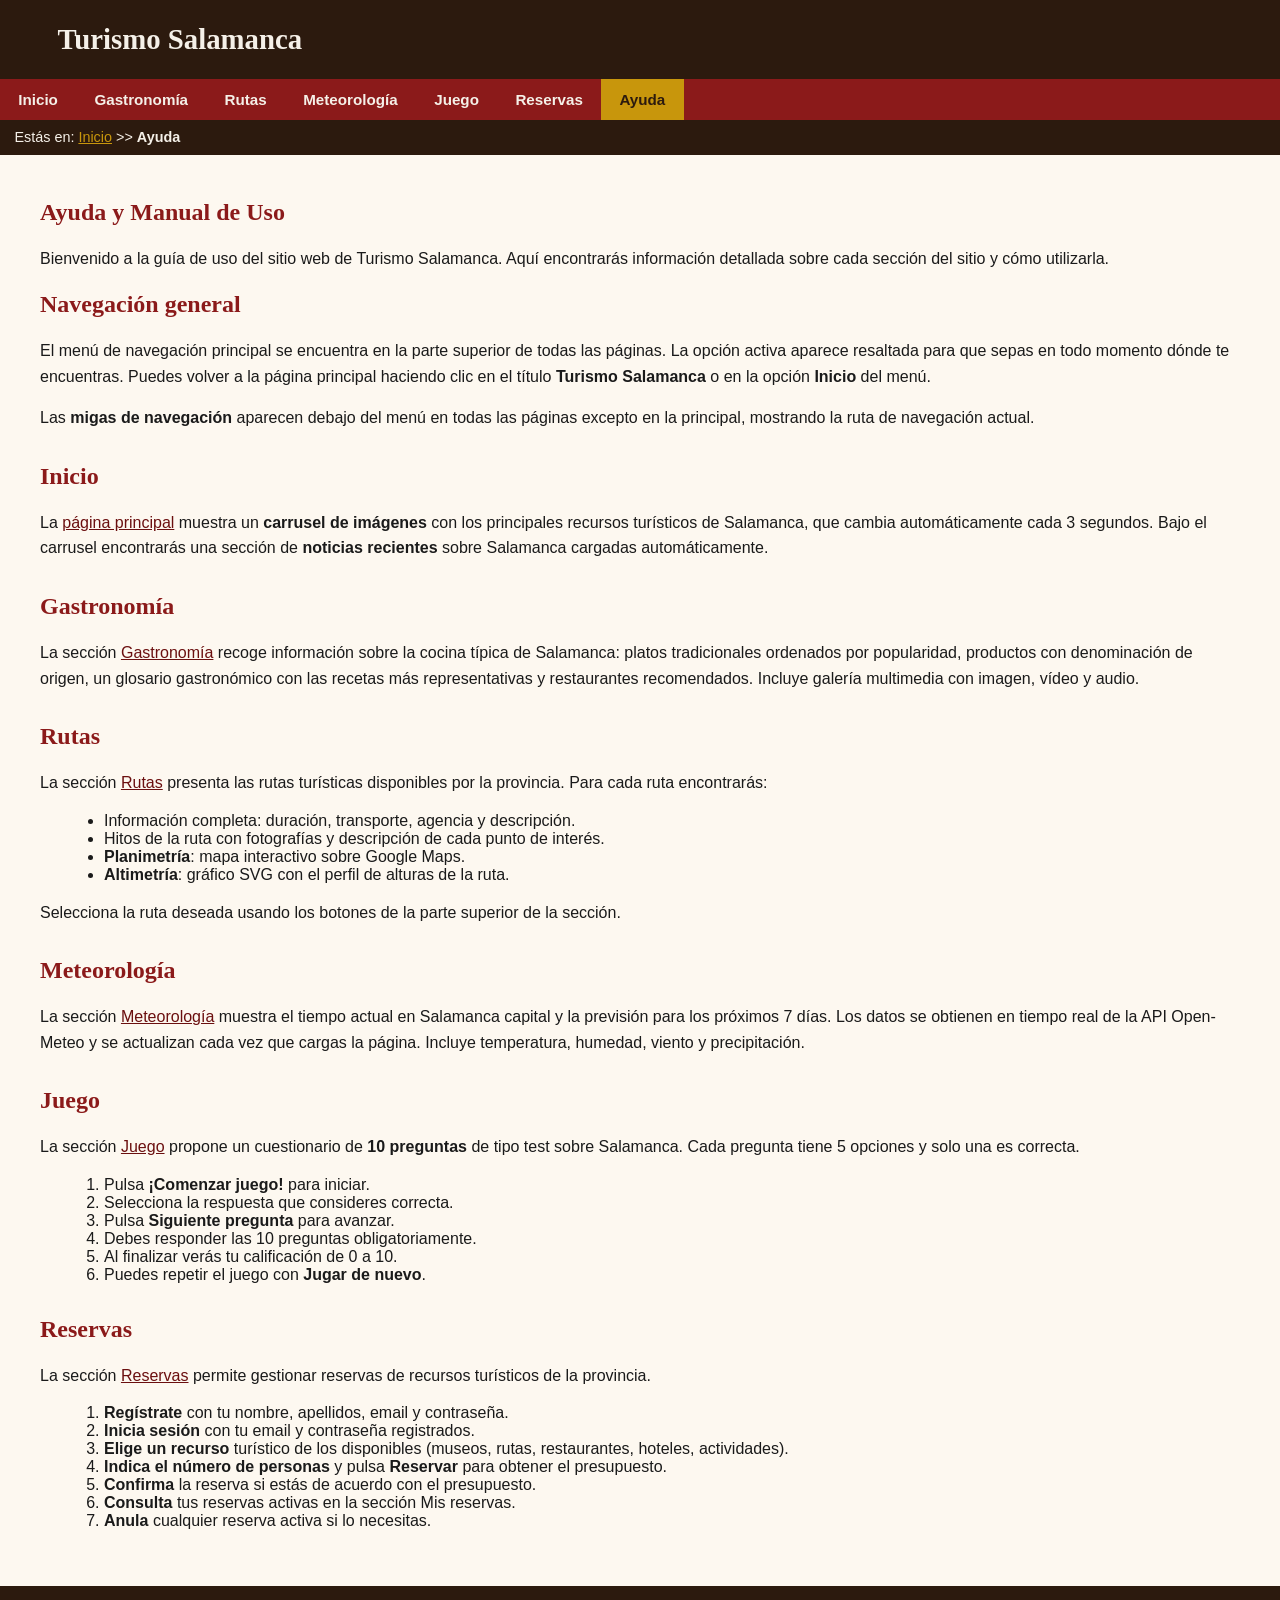
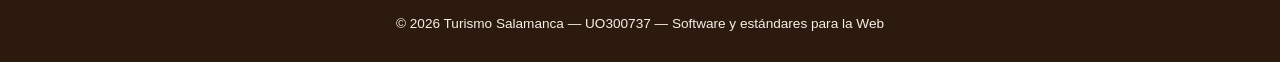
==== ayuda.html @ b617f158 "initial commit" ====
<!DOCTYPE HTML>

<html lang="es">
<head>
    <meta charset="UTF-8" />
    <title>Ayuda - Turismo Salamanca</title>

    <link rel="stylesheet" type="text/css" href="estilo/estilo.css" />
    <link rel="stylesheet" type="text/css" href="estilo/layout.css" />
    <link rel="stylesheet" type="text/css" href="estilo/menu-movil.css" />
    <link rel="icon" type="image/ico" href="multimedia/favicon.ico" />

    <meta name="author" content="Ignacio - UO300737" />
    <meta name="description" content="Ayuda y manual de uso del sitio web de Turismo Salamanca" />
    <meta name="keywords" content="ayuda, manual, Salamanca, turismo, instrucciones" />
    <meta name="viewport" content="width=device-width, initial-scale=1.0" />

    <script src="js/menu-movil.js"></script>
</head>

<body>
    <h1>
        <a href="index.html" title="Página principal">Turismo Salamanca</a>
    </h1>

    <header>
        <nav>
            <button id="btn-menu" aria-label="Abrir menú de navegación" aria-expanded="false">☰ Menú</button>
            <a href="index.html" title="Página principal">Inicio</a>
            <a href="gastronomia.html" title="Gastronomía de Salamanca">Gastronomía</a>
            <a href="rutas.html" title="Rutas turísticas">Rutas</a>
            <a href="meteorologia.html" title="Meteorología de Salamanca">Meteorología</a>
            <a href="juego.html" title="Juego sobre Salamanca">Juego</a>
            <a href="reservas.php" title="Reservas de recursos turísticos">Reservas</a>
            <a href="ayuda.html" title="Ayuda y manual de uso" class="active">Ayuda</a>
        </nav>

        <p>Estás en: <a href="index.html" title="Página principal">Inicio</a> &gt;&gt; <strong>Ayuda</strong></p>
    </header>

    <main>
        <h2>Ayuda y Manual de Uso</h2>
        <p>
            Bienvenido a la guía de uso del sitio web de Turismo Salamanca. Aquí encontrarás
            información detallada sobre cada sección del sitio y cómo utilizarla.
        </p>

        <section>
            <h2>Navegación general</h2>
            <p>
                El menú de navegación principal se encuentra en la parte superior de todas las páginas.
                La opción activa aparece resaltada para que sepas en todo momento dónde te encuentras.
                Puedes volver a la página principal haciendo clic en el título
                <strong>Turismo Salamanca</strong> o en la opción <strong>Inicio</strong> del menú.
            </p>
            <p>
                Las <strong>migas de navegación</strong> aparecen debajo del menú en todas las páginas
                excepto en la principal, mostrando la ruta de navegación actual.
            </p>
        </section>

        <section>
            <h2>Inicio</h2>
            <p>
                La <a href="index.html" title="Página principal">página principal</a> muestra un
                <strong>carrusel de imágenes</strong> con los principales recursos turísticos de Salamanca,
                que cambia automáticamente cada 3 segundos. Bajo el carrusel encontrarás
                una sección de <strong>noticias recientes</strong> sobre Salamanca cargadas automáticamente.
            </p>
        </section>

        <section>
            <h2>Gastronomía</h2>
            <p>
                La sección <a href="gastronomia.html" title="Gastronomía de Salamanca">Gastronomía</a>
                recoge información sobre la cocina típica de Salamanca: platos tradicionales ordenados
                por popularidad, productos con denominación de origen, un glosario gastronómico con las
                recetas más representativas y restaurantes recomendados. Incluye galería multimedia
                con imagen, vídeo y audio.
            </p>
        </section>

        <section>
            <h2>Rutas</h2>
            <p>
                La sección <a href="rutas.html" title="Rutas turísticas">Rutas</a> presenta las rutas
                turísticas disponibles por la provincia. Para cada ruta encontrarás:
            </p>
            <ul>
                <li>Información completa: duración, transporte, agencia y descripción.</li>
                <li>Hitos de la ruta con fotografías y descripción de cada punto de interés.</li>
                <li><strong>Planimetría</strong>: mapa interactivo sobre Google Maps.</li>
                <li><strong>Altimetría</strong>: gráfico SVG con el perfil de alturas de la ruta.</li>
            </ul>
            <p>Selecciona la ruta deseada usando los botones de la parte superior de la sección.</p>
        </section>

        <section>
            <h2>Meteorología</h2>
            <p>
                La sección <a href="meteorologia.html" title="Meteorología de Salamanca">Meteorología</a>
                muestra el tiempo actual en Salamanca capital y la previsión para los próximos 7 días.
                Los datos se obtienen en tiempo real de la API Open-Meteo y se actualizan
                cada vez que cargas la página. Incluye temperatura, humedad, viento y precipitación.
            </p>
        </section>

        <section>
            <h2>Juego</h2>
            <p>
                La sección <a href="juego.html" title="Juego sobre Salamanca">Juego</a> propone un
                cuestionario de <strong>10 preguntas</strong> de tipo test sobre Salamanca.
                Cada pregunta tiene 5 opciones y solo una es correcta.
            </p>
            <ol>
                <li>Pulsa <strong>¡Comenzar juego!</strong> para iniciar.</li>
                <li>Selecciona la respuesta que consideres correcta.</li>
                <li>Pulsa <strong>Siguiente pregunta</strong> para avanzar.</li>
                <li>Debes responder las 10 preguntas obligatoriamente.</li>
                <li>Al finalizar verás tu calificación de 0 a 10.</li>
                <li>Puedes repetir el juego con <strong>Jugar de nuevo</strong>.</li>
            </ol>
        </section>

        <section>
            <h2>Reservas</h2>
            <p>
                La sección <a href="reservas.php" title="Reservas de recursos turísticos">Reservas</a>
                permite gestionar reservas de recursos turísticos de la provincia.
            </p>
            <ol>
                <li><strong>Regístrate</strong> con tu nombre, apellidos, email y contraseña.</li>
                <li><strong>Inicia sesión</strong> con tu email y contraseña registrados.</li>
                <li><strong>Elige un recurso</strong> turístico de los disponibles (museos, rutas, restaurantes, hoteles, actividades).</li>
                <li><strong>Indica el número de personas</strong> y pulsa <strong>Reservar</strong> para obtener el presupuesto.</li>
                <li><strong>Confirma</strong> la reserva si estás de acuerdo con el presupuesto.</li>
                <li><strong>Consulta</strong> tus reservas activas en la sección Mis reservas.</li>
                <li><strong>Anula</strong> cualquier reserva activa si lo necesitas.</li>
            </ol>
        </section>
    </main>

    <footer>
        <p>&copy; 2026 Turismo Salamanca &mdash; UO300737 &mdash; Software y estándares para la Web</p>
    </footer>
</body>
</html>
---- estilo/estilo.css ----
/* Ignacio Hoyos Diego - UO300737 */

/* Estilos generales del proyecto Turismo Salamanca */

/* Especificidad 001 */
body {
    font-family: Tahoma, sans-serif;
    background-color: #FDF8F0;
    color: #1a1a1a;
}

/* Especificidad 001, 001, 001, 001 */
h1, h2, h3, h4 {
    font-family: Georgia, serif;
    color: #8B1A1A;
    /*advertencia h1(no hay color de fondo) por herencia de color de fondo de body*/
    /*advertencia h2(no hay color de fondo) por herencia de color de fondo de body*/
    /*advertencia h3(no hay color de fondo) por herencia de color de fondo de body*/
    /*advertencia h4(no hay color de fondo) por herencia de color de fondo de body*/
}

/* Especificidad 001 */
h1 {
    background-color: #2C1A0E;
    color: #F5F0E8;
    padding: 0.8em 2em;
    margin: 0;
    font-size: 1.8em;
    /*advertencia: color de fondo explícito en h1*/
    /*advertencia: color sobrescribe el de h1,h2,h3,h4 (#8B1A1A)*/
}

/* Especificidad 002 */
h1 a {
    color: #F5F0E8;
    text-decoration: none;
    /*advertencia: color sobrescribe el color por defecto de los enlaces*/
    /*advertencia: fondo heredado de h1 (#2C1A0E) - contraste ratio > 7:1, cumple AAA*/
}

/* Especificidad 003 */
h1 a:hover {
    color: #C8960C;
    /*advertencia: color sobrescribe el de h1 a*/
}

/* Especificidad 001 */
header {
    background-color: #2C1A0E;
    color: #F5F0E8;
    /*advertencia: color de fondo sobrescribe el heredado de body*/
}

/* Especificidad 001 */
footer {
    background-color: #2C1A0E;
    color: #F5F0E8;
    padding: 1em 2em;
    text-align: center;
    font-size: 0.85em;
    /*advertencia: color de fondo sobrescribe el heredado de body*/
    /*advertencia: color sobrescribe el heredado de body (#1a1a1a) - contraste > 7:1, cumple AAA*/
}

/* Especificidad 001 */
main {
    padding: 1.5em 2em;
    max-width: 1200px;
    margin: 0 auto;
}

/* Especificidad 001 */
nav {
    background-color: #8B1A1A;
    /*advertencia: color de fondo sobrescribe el heredado de header (#2C1A0E)*/
}

/* Especificidad 002 */
nav a {
    color: #F5F0E8;
    text-decoration: none;
    padding: 0.8em 1.2em;
    display: block;
    font-weight: bold;
    font-size: 0.95em;
    /*advertencia: color sobrescribe el color por defecto de los enlaces*/
    /*advertencia: fondo heredado de nav (#8B1A1A) - contraste ratio > 7:1, cumple AAA*/
}

/* Especificidad 003 */
nav a:hover {
    background-color: #2C1A0E;
    color: #C8960C;
    /*advertencia: color de fondo sobrescribe el heredado de nav (#8B1A1A)*/
    /*advertencia: color sobrescribe el de nav a (#F5F0E8)*/
}

/* Especificidad 002 */
nav a.active {
    background-color: #C8960C;
    color: #2C1A0E;
    /*advertencia: color de fondo sobrescribe el heredado de nav (#8B1A1A)*/
    /*advertencia: color sobrescribe el de nav a (#F5F0E8) - contraste > 7:1, cumple AAA*/
}

/* Especificidad 001 */
a {
    color: #6B0F0F;
    text-decoration: underline;
}

/* Especificidad 002 */
a:hover {
    color: #C8960C;
    /*advertencia: color sobrescribe el de a*/
}

/* Especificidad 002 */
a:focus {
    outline: 3px solid #C8960C;
    outline-offset: 2px;
}

/* Especificidad 001 */
p {
    margin-bottom: 1em;
    line-height: 1.6;
}

/* Especificidad 001 */
section {
    margin-bottom: 2em;
}

/* Especificidad 001 */
article {
    background-color: #FFF8EE;
    border-left: 4px solid #D4A84B;
    padding: 1em 1.5em;
    border-radius: 4px;
    margin-bottom: 1em;
    /*advertencia: color de fondo sobrescribe el heredado de body (#FDF8F0)*/
}

/* Especificidad 001 */
figure {
    margin: 1.5em 0;
}

/* Especificidad 001 */
figcaption {
    font-size: 0.85em;
    color: #555555;
    margin-top: 0.4em;
    font-style: italic;
    /*advertencia: color sobrescribe el heredado de body (#1a1a1a)*/
    /*advertencia: fondo heredado de body (#FDF8F0) - contraste ratio > 7:1, cumple AAA*/
}

/* Especificidad 001 */
img {
    max-width: 100%;
    height: auto;
    display: block;
    border-radius: 4px;
}

/* Especificidad 001 */
video {
    max-width: 100%;
    height: auto;
    display: block;
    border-radius: 4px;
}

/* Especificidad 001 */
audio {
    width: 100%;
    margin: 0.5em 0;
}

/* Especificidad 001 */
dl {
    margin-bottom: 1em;
}

/* Especificidad 001 */
dt {
    font-weight: bold;
    color: #8B1A1A;
    margin-top: 0.8em;
    /*advertencia: color sobrescribe el heredado de body*/
    /*advertencia: fondo heredado de body (#FDF8F0) - contraste ratio > 7:1, cumple AAA*/
}

/* Especificidad 001 */
dd {
    margin-left: 1.5em;
    margin-bottom: 0.4em;
}

/* Especificidad 001 */
ul, ol {
    margin: 0.5em 0 1em 1.5em;
}

/* Especificidad 001 */
button {
    background-color: #8B1A1A;
    color: #F5F0E8;
    border: none;
    padding: 0.7em 1.5em;
    font-size: 1em;
    font-family: Tahoma, sans-serif;
    cursor: pointer;
    border-radius: 4px;
    transition: background-color 0.2s;
    /*advertencia: color de fondo explícito en button*/
    /*advertencia: color sobrescribe el heredado de body - contraste > 7:1, cumple AAA*/
}

/* Especificidad 002 */
button:hover {
    background-color: #2C1A0E;
    /*advertencia: color de fondo sobrescribe el de button (#8B1A1A)*/
}

/* Especificidad 002 */
button:focus {
    outline: 3px solid #C8960C;
    outline-offset: 2px;
}

/* MIGAS DE NAVEGACIÓN */

/* Especificidad 002 */
header p {
    padding: 0.4em 1em;
    font-size: 0.9em;
    color: #F5F0E8;
    margin: 0;
    /*advertencia: color sobrescribe el heredado de body (#1a1a1a)*/
    /*advertencia: fondo heredado de header (#2C1A0E) - contraste ratio > 7:1, cumple AAA*/
}

/* Especificidad 003 */
header p a {
    color: #C8960C;
    /*advertencia: color sobrescribe el de a (#6B0F0F)*/
    /*advertencia: fondo heredado de header (#2C1A0E) - contraste ratio > 7:1, cumple AAA*/
}

/* Especificidad 004 */
header p a:hover {
    color: #F5F0E8;
    /*advertencia: color sobrescribe el de header p a*/
}

/* ESTILOS PARA TABLAS */

/* Especificidad 001 */
table {
    width: 100%;
    border-collapse: collapse;
    margin: 1em 0;
    background-color: #fff;
    /*advertencia: color de fondo sobrescribe el heredado de body (#FDF8F0)*/
}

/* Especificidad 002, 002 */
table th,
table td {
    padding: 0.8em;
    border: 1px solid #D4A84B;
    text-align: left;
}

/* Especificidad 003 */
table thead th {
    background-color: #8B1A1A;
    color: #F5F0E8;
    font-weight: bold;
    /*advertencia: color de fondo sobrescribe el blanco de table*/
    /*advertencia: color sobrescribe el heredado de body - contraste > 7:1, cumple AAA*/
}

/* Especificidad 005 */
table tbody tr:nth-child(even) {
    background-color: #FFF5E1;
    /*advertencia: color de fondo sobrescribe el blanco heredado de table*/
}

/* Especificidad 003 */
table tbody tr:hover {
    background-color: #EDE0C8;
    /*advertencia: color de fondo sobrescribe el heredado de table*/
}

/* Especificidad 001 */
caption {
    font-style: italic;
    color: #555555;
    margin-bottom: 0.5em;
    text-align: left;
    /*advertencia: color sobrescribe el heredado de body*/
    /*advertencia: fondo heredado de body (#FDF8F0) - contraste ratio > 7:1, cumple AAA*/
}

/* METEOROLOGÍA */

/* Especificidad 001 */
#tiempo-actual-contenedor {
    background-color: #E8F4FD;
    border: 1px solid #B8D8F0;
    border-radius: 4px;
    padding: 1.5em;
    margin-bottom: 1.5em;
    /*advertencia: color de fondo sobrescribe el heredado de body*/
}

/* Especificidad 001 */
.dia-prevision {
    background-color: #E8F4FD;
    border: 1px solid #B8D8F0;
    border-radius: 4px;
    padding: 0.8em;
    text-align: center;
    /*advertencia: color de fondo sobrescribe el heredado de body*/
}

/* Especificidad 001 */
.dia-icono {
    font-size: 1.8em;
    margin: 0.3em 0;
}

/* Especificidad 001 */
.dia-temp {
    font-size: 0.9em;
}

/* Especificidad 001 */
.dia-lluvia {
    font-size: 0.78em;
    color: #555555;
    /*advertencia: color sobrescribe el heredado de body*/
    /*advertencia: fondo heredado de .dia-prevision (#E8F4FD) - contraste > 7:1, cumple AAA*/
}

/* JUEGO */

/* Especificidad 001 */
#barra-progreso {
    background-color: #ddd;
    border-radius: 10px;
    height: 10px;
    margin-bottom: 1.5em;
    overflow: hidden;
    /*advertencia: color de fondo sobrescribe el heredado de body*/
}

/* Especificidad 001 */
#barra-progreso-relleno {
    background-color: #8B1A1A;
    height: 100%;
    width: 0%;
    transition: width 0.3s ease;
    /*advertencia: color de fondo sobrescribe el heredado de #barra-progreso*/
}

/* Especificidad 001 */
#opciones-lista {
    list-style: none;
    margin: 1em 0;
    padding: 0;
}

/* Especificidad 002 */
#opciones-lista li {
    margin-bottom: 0.5em;
}

/* Especificidad 003 */
#opciones-lista li label {
    display: flex;
    align-items: center;
    gap: 0.8em;
    padding: 0.7em 1em;
    border: 2px solid #D4A84B;
    border-radius: 4px;
    cursor: pointer;
    transition: background-color 0.2s;
}

/* Especificidad 004 */
#opciones-lista li label:hover {
    background-color: #F5EDE0;
    /*advertencia: color de fondo sobrescribe el heredado de body*/
}

/* Especificidad 002 */
#opciones-lista li.correcta label {
    background-color: #D4EDDA;
    border-color: #28A745;
    /*advertencia: color de fondo sobrescribe el heredado*/
}

/* Especificidad 002 */
#opciones-lista li.incorrecta label {
    background-color: #F8D7DA;
    border-color: #DC3545;
    /*advertencia: color de fondo sobrescribe el heredado*/
}

/* Especificidad 001 */
#puntuacion-final {
    font-size: 2em;
    color: #8B1A1A;
    /*advertencia: color sobrescribe el heredado de body*/
    /*advertencia: fondo heredado de body (#FDF8F0) - contraste > 7:1, cumple AAA*/
}

/* RUTAS */

/* Especificidad 001 */
#tabs-rutas {
    display: flex;
    flex-wrap: wrap;
    gap: 0.5em;
    margin-bottom: 1.5em;
}

/* Especificidad 002 */
#tabs-rutas button {
    background-color: #F5EDE0;
    color: #8B1A1A;
    border: 2px solid #D4A84B;
    /*advertencia: color de fondo sobrescribe el de button (#8B1A1A)*/
    /*advertencia: color sobrescribe el de button (#F5F0E8) - contraste > 7:1, cumple AAA*/
}

/* Especificidad 002 */
#tabs-rutas button.active {
    background-color: #8B1A1A;
    color: #F5F0E8;
    /*advertencia: color de fondo sobrescribe el de #tabs-rutas button*/
    /*advertencia: color sobrescribe el de #tabs-rutas button - contraste > 7:1, cumple AAA*/
}

/* Especificidad 001 */
#mapa-ruta {
    width: 100%;
    height: 400px;
    border-radius: 4px;
    border: 1px solid #D4A84B;
    margin-bottom: 1.5em;
}

/* Especificidad 001 */
.hito {
    border-left: 4px solid #C8960C;
    padding: 1em 1.5em;
    background-color: #FFF8EE;
    border-radius: 4px;
    margin-bottom: 1em;
    /*advertencia: color de fondo sobrescribe el heredado de body*/
}

/* Especificidad 001 */
.hito-fotos {
    display: flex;
    flex-wrap: wrap;
    gap: 0.5em;
    margin-top: 0.8em;
}

/* Especificidad 002 */
.hito-fotos img {
    width: 120px;
    height: 90px;
    object-fit: cover;
    border-radius: 4px;
    border: 1px solid #D4A84B;
    /*advertencia: width sobrescribe el max-width heredado de img*/
    /*advertencia: height sobrescribe el auto heredado de img*/
}

/* RESERVAS */

/* Especificidad 001 */
.alerta-exito {
    background-color: #D4EDDA;
    border: 1px solid #28A745;
    color: #155724;
    padding: 0.8em 1.2em;
    border-radius: 4px;
    margin-bottom: 1em;
    /*advertencia: color de fondo sobrescribe el heredado de body*/
    /*advertencia: color sobrescribe el heredado de body - contraste > 7:1, cumple AAA*/
}

/* Especificidad 001 */
.alerta-error {
    background-color: #F8D7DA;
    border: 1px solid #DC3545;
    color: #721C24;
    padding: 0.8em 1.2em;
    border-radius: 4px;
    margin-bottom: 1em;
    /*advertencia: color de fondo sobrescribe el heredado de body*/
    /*advertencia: color sobrescribe el heredado de body - contraste > 7:1, cumple AAA*/
}

/* Especificidad 002 */
.formulario-campo label {
    font-weight: bold;
}

/* Especificidad 002, 002, 002 */
.formulario-campo input,
.formulario-campo select,
.formulario-campo textarea {
    padding: 0.5em;
    border: 1px solid #ccc;
    border-radius: 4px;
    font-size: 0.95em;
    width: 100%;
}

/* DISEÑO RESPONSIVO PARA MÓVILES */

@media (max-width: 768px) {

    /* Especificidad 001 */
    table {
        border: 0;
        /*advertencia: borde sobrescribe el definido anteriormente (1px solid #D4A84B)*/
    }

    /* Especificidad 002 */
    table thead {
        display: none;
        /*advertencia: oculta completamente los encabezados en móvil*/
    }

    /* Especificidad 003 */
    table tbody tr {
        display: block;
        margin-bottom: 1em;
        border: 1px solid #D4A84B;
        border-radius: 5px;
        background-color: #fff;
        box-shadow: 0 2px 4px rgba(0,0,0,0.1);
        /*advertencia: display:block cambia el comportamiento normal de las filas*/
        /*advertencia: color de fondo sobrescribe colores alternados de filas*/
    }

    /* Especificidad 003 */
    table tbody td {
        display: block;
        text-align: right;
        border: none;
        border-bottom: 1px solid #eee;
        padding: 0.6em 0.8em;
        position: relative;
        /*advertencia: display:block cambia el comportamiento normal de las celdas*/
        /*advertencia: text-align sobrescribe el left definido anteriormente*/
        /*advertencia: border:none sobrescribe el borde definido anteriormente*/
        /*advertencia: padding sobrescribe el 0.8em definido anteriormente*/
    }

    /* Especificidad 004 */
    table tbody td:last-child {
        border-bottom: 0;
        /*advertencia: elimina el borde inferior de la última celda*/
    }

    /* Especificidad 004 */
    table tbody td::before {
        content: attr(data-label);
        float: left;
        font-weight: bold;
        text-transform: uppercase;
        font-size: 0.85em;
        color: #8B1A1A;
        /*advertencia: float puede afectar al flujo normal del documento*/
        /*advertencia: color sobrescribe el heredado de body*/
    }
}
---- estilo/layout.css ----
/* Ignacio Hoyos Diego - UO300737 */

/* Maquetación y posicionamiento del proyecto Turismo Salamanca */
/* Módulos permitidos: CSS Flexible Box Layout, CSS Grid Layout, CSS Multi-column Layout */

/* Especificidad 001 */
body {
    display: flex;
    flex-direction: column;
    min-height: 100vh;
    margin: 0;
}

/* Especificidad 001 */
main {
    flex: 1;
}

/* Especificidad 001 */
header {
    display: flex;
    flex-direction: row;
    flex-wrap: wrap; /* Permite separar los elementos en filas, así las migas p van a la siguiente */
    gap: 0px;
}

/* Especificidad 002 */
header > nav {
    display: flex;
    flex-direction: row;
    justify-content: flex-start;
    align-items: center;
    flex-wrap: wrap;
    flex: 1;
    gap: 0px;
}

/* Especificidad 002 */
header p {
    flex-basis: 100%; /* ocupa toda la fila */
    margin: 0;
}

/* Especificidad 002 */
header button {
    display: none;
}

/* Selector div permitido para mapas dinámicos según especificación del proyecto */
/* Especificidad 001 */
#mapa-ruta {
    width: 100%;
    height: 400px;
    margin: 1em 0;
}

/* NOTICIAS - CSS Grid */

/* Especificidad 001 */
#noticias-contenedor {
    display: grid;
    grid-template-columns: repeat(auto-fill, minmax(280px, 1fr));
    gap: 1.2em;
}

/* PREVISIÓN METEOROLÓGICA - CSS Grid */

/* Especificidad 001 */
#prevision-contenedor {
    display: grid;
    grid-template-columns: repeat(auto-fill, minmax(110px, 1fr));
    gap: 0.8em;
}

/* RUTAS - Grid para hitos */

/* Especificidad 001 */
.hitos-contenedor {
    display: grid;
    grid-template-columns: 1fr;
    gap: 1em;
}

/* RESERVAS - Grid para formularios */

/* Especificidad 001 */
.formulario-campo {
    display: grid;
    grid-template-columns: 160px 1fr;
    gap: 0.5em;
    align-items: center;
    margin-bottom: 0.8em;
}

@media (max-width: 485px) {

    /* Especificidad 001 */
    header {
        flex-direction: column;
        /*Advertencia por redefinición de flex-direction*/
        align-items: center;
    }

    /* Especificidad 002 */
    header button {
        display: block;
        /*Advertencia por redefinición de display*/
        background-color: #8B1A1A;
        color: #F5F0E8;
        border: none;
        padding: 0.8em 1.5em;
        font-size: 1em;
        font-weight: bold;
        cursor: pointer;
        border-radius: 0.3em;
        margin: 0.5em 0;
        width: 100%;
        text-align: center;
        transition: background-color 0.3s ease;
    }

    /* Especificidad 003 */
    header button:hover {
        background-color: #2C1A0E;
        /*Advertencia por redefinición de background-color*/
    }

    /* Especificidad 003 */
    header button:focus {
        outline: 0.2em solid #C8960C;
        outline-offset: 0.2em;
    }

    /* Especificidad 003 */
    header button:active {
        background-color: #5C1010;
        /*Advertencia por redefinición de background-color*/
    }

    /* Especificidad 002 */
    header > nav {
        display: none;
        /*Advertencia por redefinición de display*/
        flex-direction: column;
        width: 100%;
        max-height: 0;
        overflow: hidden;
        transition: max-height 0.4s ease-in-out;
    }

    /* Especificidad 011 */
    header nav.menu-visible {
        display: flex;
        /*Advertencia por redefinición de display y max-height*/
        max-height: 50em;
        animation: desplegar 0.4s ease-in-out;
    }

    /* Especificidad 003 */
    header nav a {
        padding: 1em;
        /*Advertencia por redefinición de padding*/
        margin: 0.2em 0;
        text-align: center;
        background-color: #2C1A0E;
        border-radius: 0.3em;
        transition: background-color 0.3s ease, transform 0.2s ease;
        /*advertencia: color de fondo sobrescribe el heredado de nav (#8B1A1A)*/
        width: 100%;
        box-sizing: border-box;
    }

    /* Especificidad 004 */
    header nav a:hover {
        background-color: #5C1010;
        /*Advertencia por redefinición de background-color*/
        transform: translateX(0.3em);
    }

    /* Especificidad 012 */
    header nav a.active {
        background-color: #C8960C;
        /*Advertencia por redefinición de background-color*/
        color: #2C1A0E;
    }

    /* Especificidad 013 */
    header nav a.active:hover {
        background-color: #A07008;
        /*Advertencia por redefinición de background-color*/
    }

    /* Animación de despliegue del menú */
    @keyframes desplegar {
        from {
            opacity: 0;
            transform: translateY(-1em);
        }
        to {
            opacity: 1;
            transform: translateY(0);
        }
    }

    /* Especificidad 002 */
    header p {
        display: none; /* oculta las migas en móviles */
        /*Advertencia por redefinición de display*/
    }

    /* Especificidad 001, 001 */
    video, audio {
        width: 100%;
        height: auto;
        /*advertencia: width sobrescribe cualquier ancho previo*/
    }

    /* Especificidad 001 */
    .formulario-campo {
        grid-template-columns: 1fr;
        /*Advertencia por redefinición de grid-template-columns*/
    }
}

@media only screen and (max-width: 768px) {

    /* Especificidad 001 */
    #prevision-contenedor {
        grid-template-columns: repeat(auto-fill, minmax(90px, 1fr));
        /*Advertencia por redefinición de grid-template-columns*/
    }

    /* Especificidad 001 */
    #noticias-contenedor {
        grid-template-columns: 1fr;
        /*Advertencia por redefinición de grid-template-columns*/
    }

    /* Especificidad 001 */
    #mapa-ruta {
        height: 300px;
        /*Advertencia por redefinición de height*/
    }
}

@media only screen and (min-width: 769px) and (max-width: 1024px) {

    /* Especificidad 001 */
    #prevision-contenedor {
        grid-template-columns: repeat(7, 1fr);
        /*Advertencia por redefinición de grid-template-columns*/
    }

    /* Especificidad 001 */
    .hitos-contenedor {
        grid-template-columns: repeat(2, 1fr);
        /*Advertencia por redefinición de grid-template-columns*/
    }
}

@media only screen and (min-width: 1025px) {

    /* Especificidad 001 */
    #prevision-contenedor {
        grid-template-columns: repeat(7, 1fr);
        /*Advertencia por redefinición de grid-template-columns*/
    }

    /* Especificidad 001 */
    .hitos-contenedor {
        grid-template-columns: repeat(2, 1fr);
        /*Advertencia por redefinición de grid-template-columns*/
    }
}

@media print {

    /* Especificidad 001 */
    nav {
        display: none;
        /*Advertencia por redefinición de display*/
    }

    /* Especificidad 001 */
    footer {
        position: fixed;
        bottom: 0;
        /*Advertencia por redefinición de position*/
    }

    /* Especificidad 001 */
    button {
        display: none;
        /*Advertencia por redefinición de display*/
    }
}
---- estilo/menu-movil.css ----
/* Ignacio Hoyos Diego - UO300737 */

/* Estilos complementarios del menú móvil - Turismo Salamanca */

/* Especificidad 002 */
header nav.menu-visible {
    display: flex;
    flex-direction: column;
}

/* Especificidad 003 */
header nav a {
    transition: background-color 0.3s ease, transform 0.2s ease, color 0.2s ease;
}
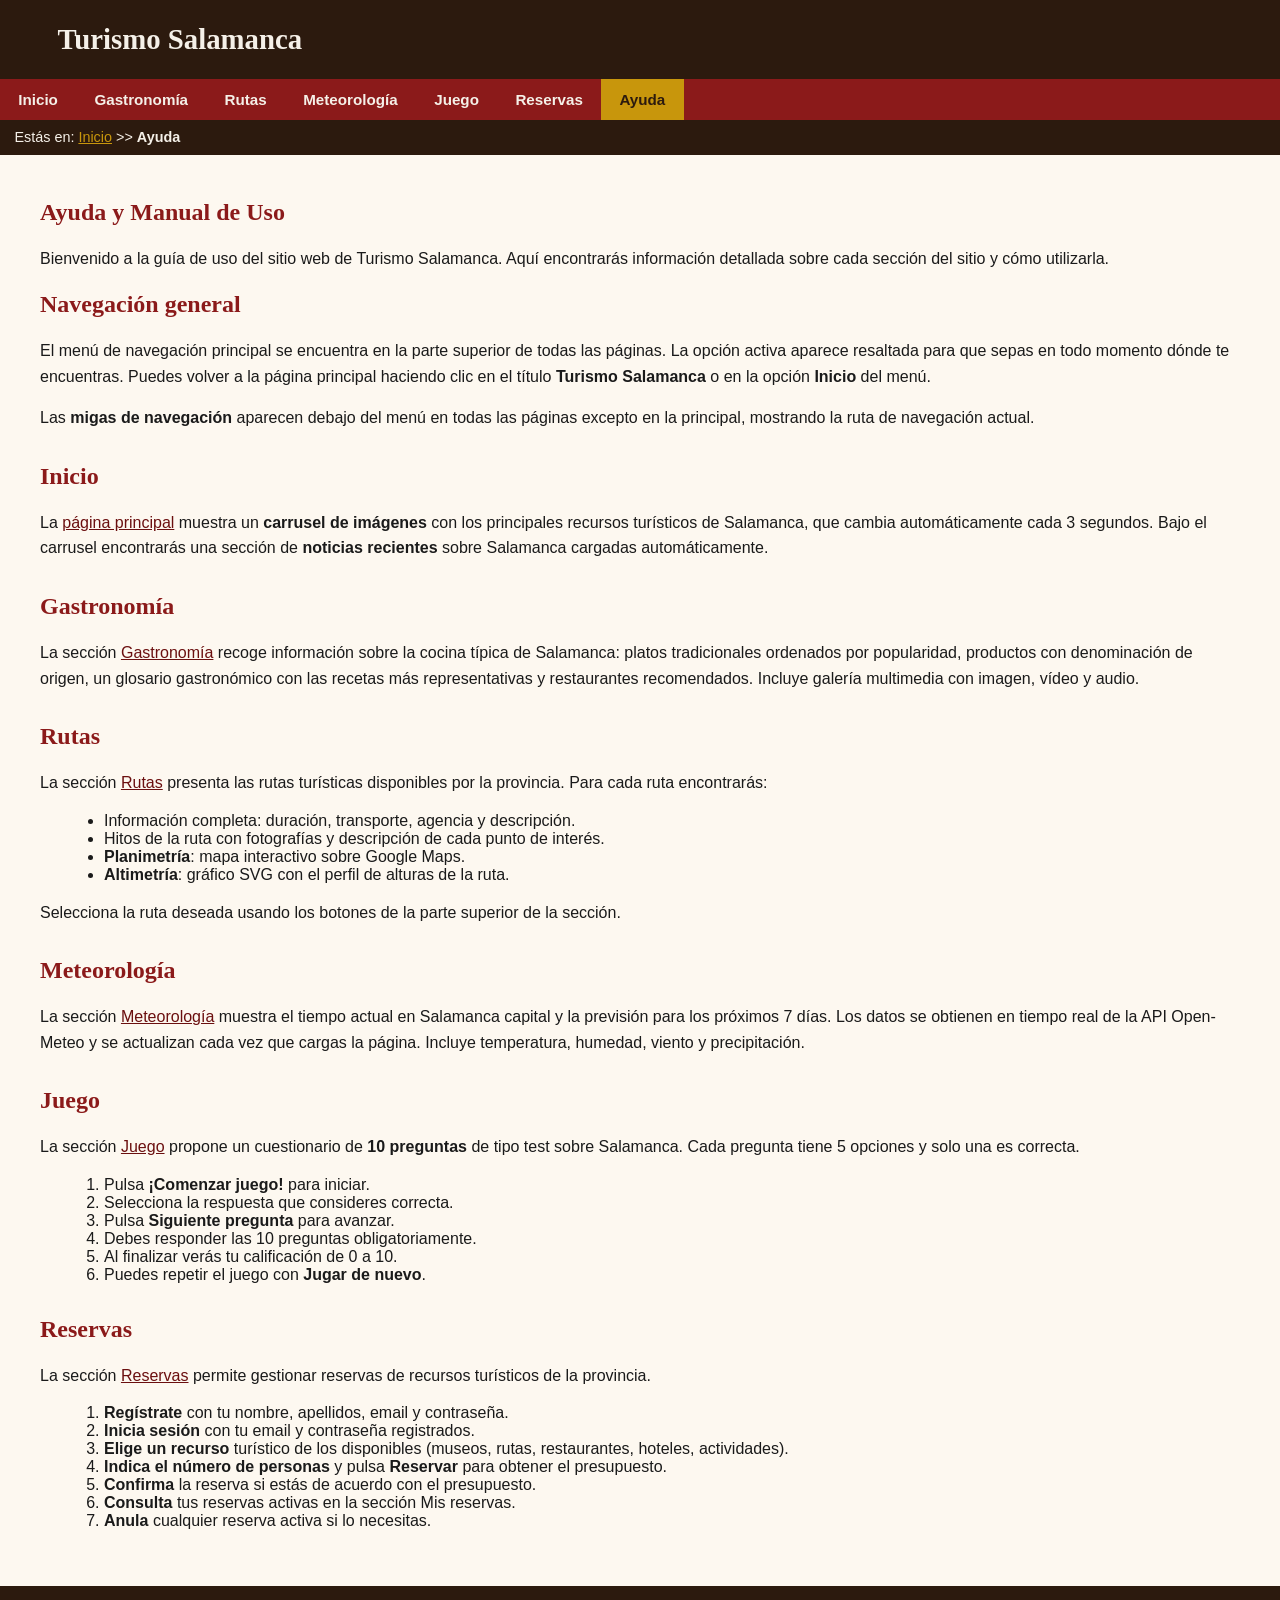
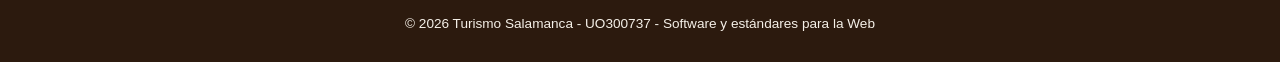
==== commit d142aca8: "carrusel y google api arreglado" ====
--- a/ayuda.html
+++ b/ayuda.html
@@ -141,7 +141,7 @@
     </main>
 
     <footer>
-        <p>&copy; 2026 Turismo Salamanca &mdash; UO300737 &mdash; Software y estándares para la Web</p>
+        <p>&copy; 2026 Turismo Salamanca - UO300737 - Software y estándares para la Web</p>
     </footer>
 </body>
 </html>
--- a/estilo/estilo.css
+++ b/estilo/estilo.css
@@ -587,3 +587,68 @@
         /*advertencia: color sobrescribe el heredado de body*/
     }
 }
+
+
+
+
+/* CARRUSEL */
+/* Selector estructural: header + article es el article insertado tras el header por JS */
+/* No se usan selectores de id ni de class, cumple la especificacion del PDF */
+
+/* Especificidad 002 */
+header + article {
+    border-left: none;
+    padding: 0;
+    border-radius: 6px;
+    margin: 1em 1.5em 0 1.5em;
+    background-color: #2C1A0E;
+    overflow: hidden;
+    /*advertencia: color de fondo sobrescribe el #FFF8EE de article*/
+}
+
+/* Especificidad 003 */
+header + article h2 {
+    color: #F5F0E8;
+    text-align: center;
+    padding: 0.6em 1em;
+    margin: 0;
+    font-size: 1.2em;
+    /*advertencia: color sobrescribe el de h2 (#8B1A1A)*/
+    /*advertencia: fondo heredado de header + article (#2C1A0E) - contraste > 7:1, cumple AAA*/
+}
+
+/* Especificidad 003 */
+header + article figure {
+    width: 100%;
+    margin: 0;
+    border: 3px solid #C8960C;
+    border-radius: 0 0 4px 4px;
+    overflow: hidden;
+    background-color: #2C1A0E;
+    /*advertencia: color de fondo sobrescribe el heredado de header + article*/
+}
+
+/* Especificidad 004 */
+header + article figure img {
+    width: 100%;
+    height: 460px;
+    object-fit: cover;
+    display: block;
+    border-radius: 0;
+    /*advertencia: width sobrescribe el max-width heredado de img*/
+    /*advertencia: height sobrescribe el auto heredado de img*/
+    /*advertencia: border-radius sobrescribe el 4px heredado de img*/
+}
+
+/* Especificidad 004 */
+header + article figure figcaption {
+    background-color: #2C1A0E;
+    color: #C8960C;
+    text-align: center;
+    padding: 0.5em 1em;
+    font-size: 1em;
+    font-style: normal;
+    font-family: Georgia, serif;
+    /*advertencia: color de fondo sobrescribe el heredado de header + article*/
+    /*advertencia: color sobrescribe el de figcaption (#555555)*/
+}
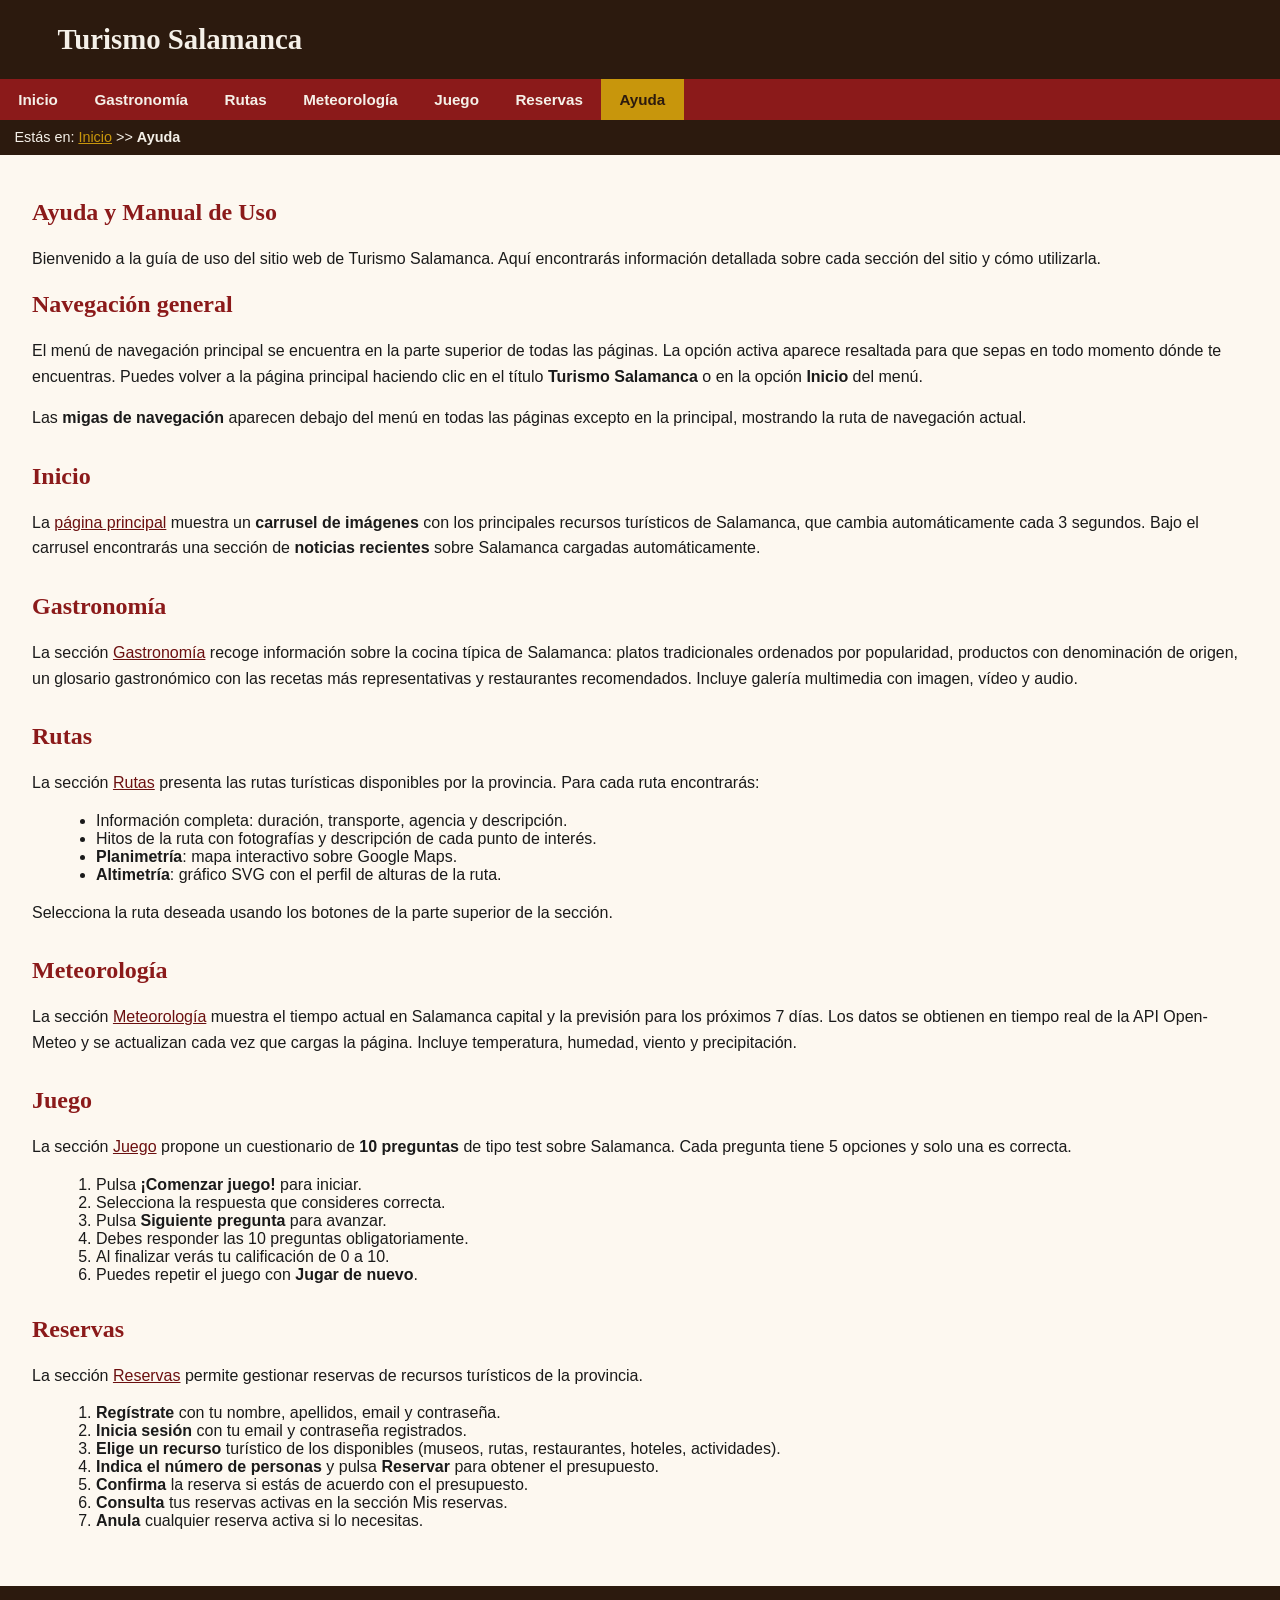
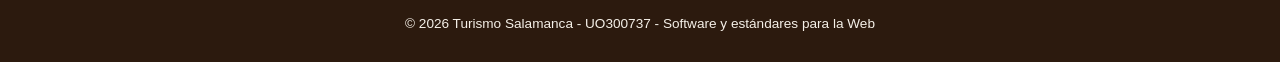
==== commit bbc625e4: "reservas arreglado" ====
--- a/ayuda.html
+++ b/ayuda.html
@@ -19,13 +19,15 @@
 </head>
 
 <body>
-    <h1>
-        <a href="index.html" title="Página principal">Turismo Salamanca</a>
-    </h1>
 
     <header>
+        <h1>
+            <a href="index.html" title="Página principal">Turismo Salamanca</a>
+        </h1>
+
+        <button id="btn-menu" aria-label="Abrir menú de navegación" aria-expanded="false">☰ Menú</button>
+
         <nav>
-            <button id="btn-menu" aria-label="Abrir menú de navegación" aria-expanded="false">☰ Menú</button>
             <a href="index.html" title="Página principal">Inicio</a>
             <a href="gastronomia.html" title="Gastronomía de Salamanca">Gastronomía</a>
             <a href="rutas.html" title="Rutas turísticas">Rutas</a>
--- a/estilo/estilo.css
+++ b/estilo/estilo.css
@@ -65,8 +65,8 @@
 /* Especificidad 001 */
 main {
     padding: 1.5em 2em;
-    max-width: 1200px;
-    margin: 0 auto;
+    max-width: 1600px;
+    /*margin: 0 auto;*/
 }
 
 /* Especificidad 001 */
@@ -589,8 +589,6 @@
 }
 
 
-
-
 /* CARRUSEL */
 /* Selector estructural: header + article es el article insertado tras el header por JS */
 /* No se usan selectores de id ni de class, cumple la especificacion del PDF */
@@ -631,7 +629,7 @@
 /* Especificidad 004 */
 header + article figure img {
     width: 100%;
-    height: 460px;
+    height: 580px;
     object-fit: cover;
     display: block;
     border-radius: 0;
@@ -651,4 +649,17 @@
     font-family: Georgia, serif;
     /*advertencia: color de fondo sobrescribe el heredado de header + article*/
     /*advertencia: color sobrescribe el de figcaption (#555555)*/
-}+}
+
+
+@media (max-width: 768px) {
+    header + article figure img {
+        height: 560px;
+    }
+}
+
+@media (max-width: 485px) {
+    header + article figure img {
+        height: 440px;
+    }
+}
--- a/estilo/layout.css
+++ b/estilo/layout.css
@@ -22,6 +22,12 @@
     flex-direction: row;
     flex-wrap: wrap; /* Permite separar los elementos en filas, así las migas p van a la siguiente */
     gap: 0px;
+}
+
+/* Especificidad 002 */
+header > h1 {
+    flex-basis: 100%; /* ocupa toda la fila, empuja nav abajo */
+    margin: 0;
 }
 
 /* Especificidad 002 */
@@ -209,10 +215,15 @@
     }
 
     /* Especificidad 001, 001 */
-    video, audio {
-        width: 100%;
+    video {
+        width: 100%;
+         /*advertencia: width sobrescribe cualquier ancho previo*/
         height: auto;
-        /*advertencia: width sobrescribe cualquier ancho previo*/
+    }
+
+    audio {
+        width: 100%;
+         /*advertencia: width sobrescribe cualquier ancho previo*/
     }
 
     /* Especificidad 001 */
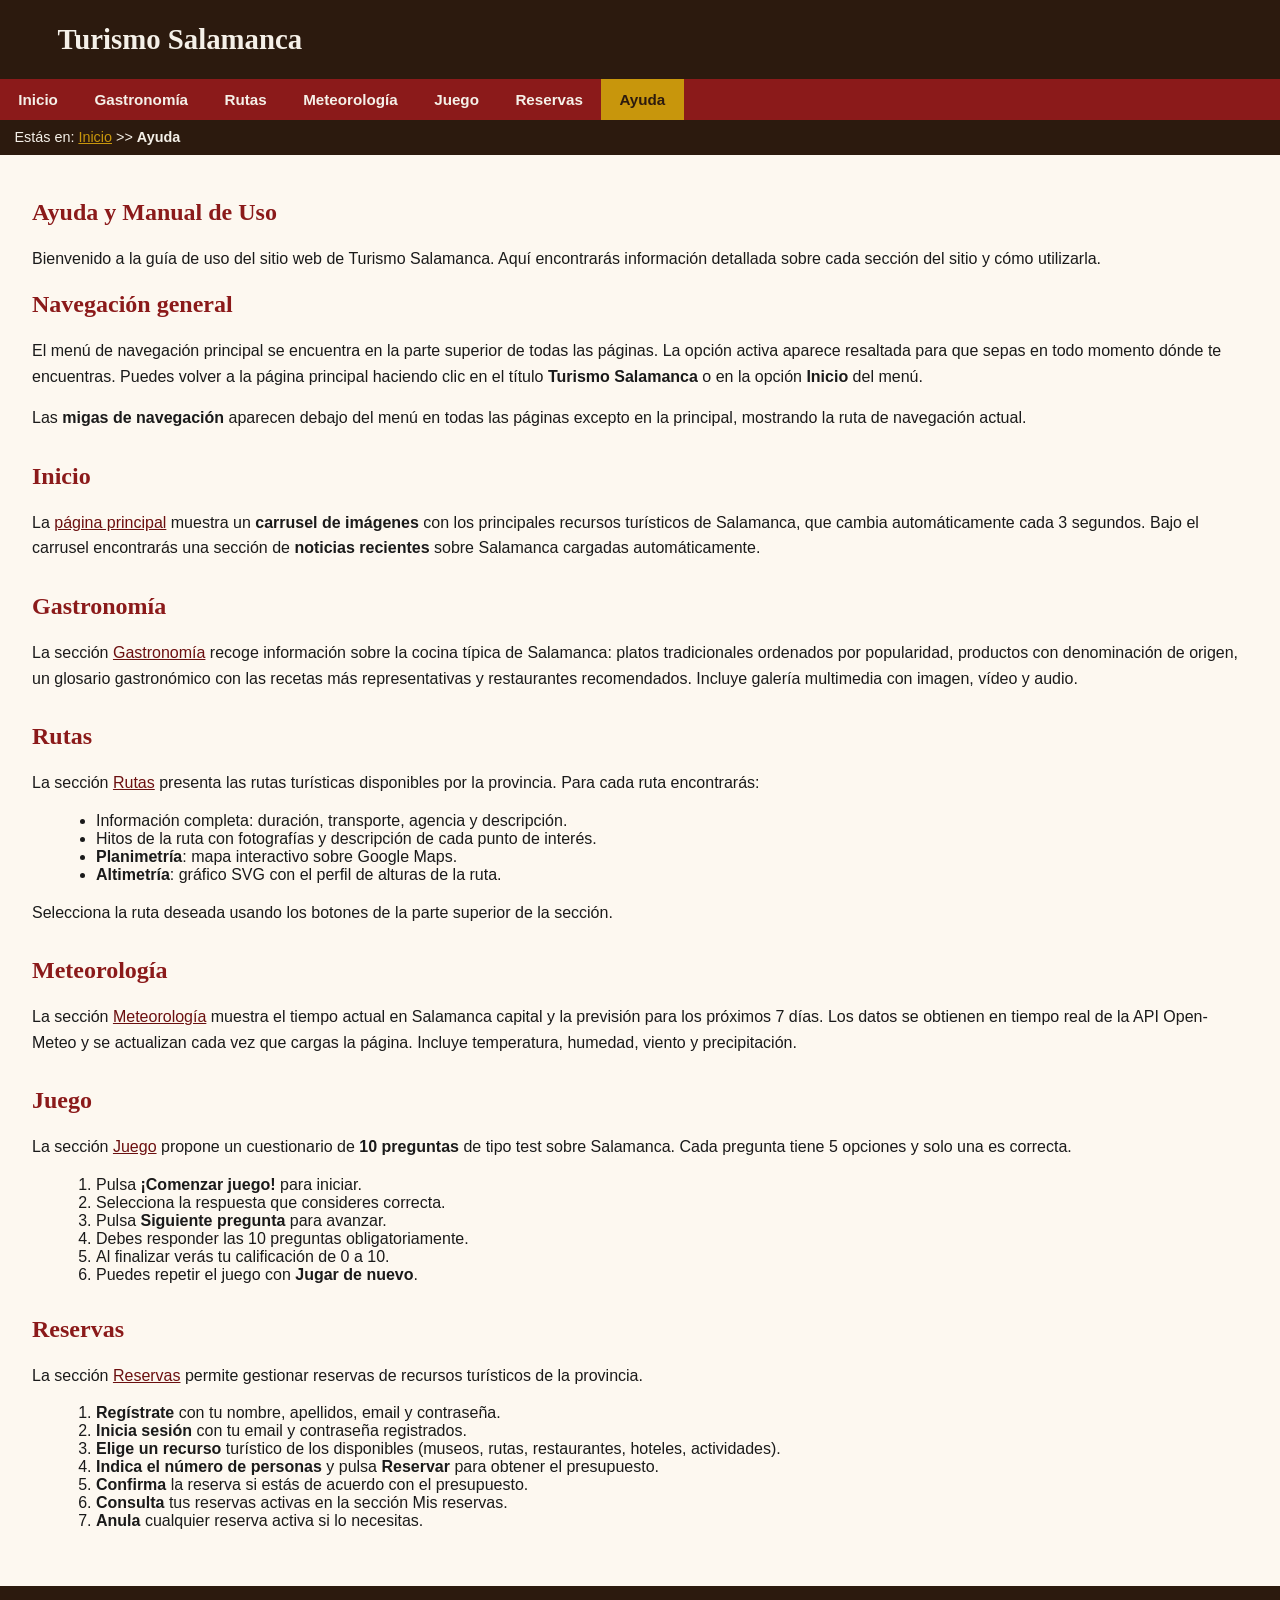
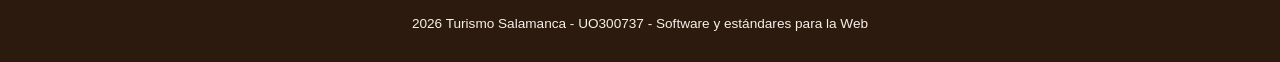
==== commit 8bfbf132: "cambio de disposicion en reservas segun pruebas de usabilidad" ====
--- a/ayuda.html
+++ b/ayuda.html
@@ -37,7 +37,7 @@
             <a href="ayuda.html" title="Ayuda y manual de uso" class="active">Ayuda</a>
         </nav>
 
-        <p>Estás en: <a href="index.html" title="Página principal">Inicio</a> &gt;&gt; <strong>Ayuda</strong></p>
+        <p>Estás en: <a href="index.html" title="Página principal">Inicio</a> >> <strong>Ayuda</strong></p>
     </header>
 
     <main>
@@ -143,7 +143,7 @@
     </main>
 
     <footer>
-        <p>&copy; 2026 Turismo Salamanca - UO300737 - Software y estándares para la Web</p>
+        <p>2026 Turismo Salamanca - UO300737 - Software y estándares para la Web</p>
     </footer>
 </body>
 </html>
--- a/estilo/estilo.css
+++ b/estilo/estilo.css
@@ -1,6 +1,41 @@
 /* Ignacio Hoyos Diego - UO300737 */
 
 /* Estilos generales del proyecto Turismo Salamanca */
+
+/* ============================================================
+   SELECTORES SIN ID NI CLASS — ESTRUCTURA HTML ASUMIDA
+   Selectores de class permitidos únicamente:
+     nav a.active              → opción activa del menú de navegación
+     main > nav > button.active → tab de ruta activa (rutas.html)
+     header nav.menu-visible   → menú móvil desplegado (menu-movil.css)
+
+   ─ meteorologia.html
+       main > section:first-of-type > article   → tiempo actual
+       main > section:last-of-type div > article → días de previsión (JS)
+
+   ─ juego.html
+       main section article > div[role="progressbar"]       → barra de progreso
+       main section article > div[role="progressbar"] > div → relleno barra
+       main section article > ul                            → lista de opciones
+       main section article > ul > li[aria-selected="true"] → opción correcta
+       main section article > ul > li[aria-invalid="true"]  → opción incorrecta
+       main section article > p:first-of-type               → puntuación final
+
+   ─ rutas.html
+       main > nav                    → selector de rutas (tabs)
+       main > nav > button           → botón de tab
+       main > nav > button.active    → tab activo
+       main section article          → hitos generados por JS
+       main section article > div    → galería de fotos del hito
+       main section article > div > img → foto del hito
+
+   ─ reservas.php
+       main > p[aria-live="polite"]  → mensaje de éxito
+       main > p[role="alert"]        → mensaje de error
+       main form > div               → campo de formulario
+       main form > div label         → etiqueta del campo
+       main form > div input/select/textarea → control del campo
+   ============================================================ */
 
 /* Especificidad 001 */
 body {
@@ -13,10 +48,10 @@
 h1, h2, h3, h4 {
     font-family: Georgia, serif;
     color: #8B1A1A;
-    /*advertencia h1(no hay color de fondo) por herencia de color de fondo de body*/
-    /*advertencia h2(no hay color de fondo) por herencia de color de fondo de body*/
-    /*advertencia h3(no hay color de fondo) por herencia de color de fondo de body*/
-    /*advertencia h4(no hay color de fondo) por herencia de color de fondo de body*/
+    /*advertencia h1(no hay color de fondo) por herencia de color de fondo de body (#FDF8F0) - contraste > 7:1, cumple AAA*/
+    /*advertencia h2(no hay color de fondo) por herencia de color de fondo de body (#FDF8F0) - contraste > 7:1, cumple AAA*/
+    /*advertencia h3(no hay color de fondo) por herencia de color de fondo de body (#FDF8F0) - contraste > 7:1, cumple AAA*/
+    /*advertencia h4(no hay color de fondo) por herencia de color de fondo de body (#FDF8F0) - contraste > 7:1, cumple AAA*/
 }
 
 /* Especificidad 001 */
@@ -26,8 +61,8 @@
     padding: 0.8em 2em;
     margin: 0;
     font-size: 1.8em;
-    /*advertencia: color de fondo explícito en h1*/
-    /*advertencia: color sobrescribe el de h1,h2,h3,h4 (#8B1A1A)*/
+    /*advertencia: color de fondo sobrescribe el heredado de body (#FDF8F0)*/
+    /*advertencia: color sobrescribe el de h1,h2,h3,h4 (#8B1A1A) - contraste > 7:1, cumple AAA*/
 }
 
 /* Especificidad 002 */
@@ -41,14 +76,16 @@
 /* Especificidad 003 */
 h1 a:hover {
     color: #C8960C;
-    /*advertencia: color sobrescribe el de h1 a*/
+    /*advertencia: color sobrescribe el de h1 a (#F5F0E8)*/
+    /*advertencia: fondo heredado de h1 (#2C1A0E) - contraste ratio > 7:1, cumple AAA*/
 }
 
 /* Especificidad 001 */
 header {
     background-color: #2C1A0E;
     color: #F5F0E8;
-    /*advertencia: color de fondo sobrescribe el heredado de body*/
+    /*advertencia: color de fondo sobrescribe el heredado de body (#FDF8F0)*/
+    /*advertencia: color sobrescribe el heredado de body (#1a1a1a) - contraste > 7:1, cumple AAA*/
 }
 
 /* Especificidad 001 */
@@ -58,7 +95,8 @@
     padding: 1em 2em;
     text-align: center;
     font-size: 0.85em;
-    /*advertencia: color de fondo sobrescribe el heredado de body*/
+    flex-shrink: 0;
+    /*advertencia: color de fondo sobrescribe el heredado de body (#FDF8F0)*/
     /*advertencia: color sobrescribe el heredado de body (#1a1a1a) - contraste > 7:1, cumple AAA*/
 }
 
@@ -66,7 +104,6 @@
 main {
     padding: 1.5em 2em;
     max-width: 1600px;
-    /*margin: 0 auto;*/
 }
 
 /* Especificidad 001 */
@@ -92,10 +129,11 @@
     background-color: #2C1A0E;
     color: #C8960C;
     /*advertencia: color de fondo sobrescribe el heredado de nav (#8B1A1A)*/
-    /*advertencia: color sobrescribe el de nav a (#F5F0E8)*/
-}
-
-/* Especificidad 002 */
+    /*advertencia: color sobrescribe el de nav a (#F5F0E8) - contraste > 7:1, cumple AAA*/
+}
+
+/* Selector de class permitido: indica el elemento activo del menú según especificación del proyecto */
+/* Especificidad 012 */
 nav a.active {
     background-color: #C8960C;
     color: #2C1A0E;
@@ -112,7 +150,7 @@
 /* Especificidad 002 */
 a:hover {
     color: #C8960C;
-    /*advertencia: color sobrescribe el de a*/
+    /*advertencia: color sobrescribe el de a (#6B0F0F)*/
 }
 
 /* Especificidad 002 */
@@ -140,7 +178,7 @@
     border-radius: 4px;
     margin-bottom: 1em;
     /*advertencia: color de fondo sobrescribe el heredado de body (#FDF8F0)*/
-}
+} 
 
 /* Especificidad 001 */
 figure {
@@ -189,7 +227,7 @@
     font-weight: bold;
     color: #8B1A1A;
     margin-top: 0.8em;
-    /*advertencia: color sobrescribe el heredado de body*/
+    /*advertencia: color sobrescribe el heredado de body (#1a1a1a)*/
     /*advertencia: fondo heredado de body (#FDF8F0) - contraste ratio > 7:1, cumple AAA*/
 }
 
@@ -215,8 +253,8 @@
     cursor: pointer;
     border-radius: 4px;
     transition: background-color 0.2s;
-    /*advertencia: color de fondo explícito en button*/
-    /*advertencia: color sobrescribe el heredado de body - contraste > 7:1, cumple AAA*/
+    /*advertencia: color de fondo sobrescribe el heredado de body (#FDF8F0)*/
+    /*advertencia: color sobrescribe el heredado de body (#1a1a1a) - contraste > 7:1, cumple AAA*/
 }
 
 /* Especificidad 002 */
@@ -231,7 +269,7 @@
     outline-offset: 2px;
 }
 
-/* MIGAS DE NAVEGACIÓN */
+/*  MIGAS DE NAVEGACIÓN */
 
 /* Especificidad 002 */
 header p {
@@ -253,10 +291,11 @@
 /* Especificidad 004 */
 header p a:hover {
     color: #F5F0E8;
-    /*advertencia: color sobrescribe el de header p a*/
-}
-
-/* ESTILOS PARA TABLAS */
+    /*advertencia: color sobrescribe el de header p a (#C8960C)*/
+    /*advertencia: fondo heredado de header (#2C1A0E) - contraste ratio > 7:1, cumple AAA*/
+}
+
+/* TABLAS */
 
 /* Especificidad 001 */
 table {
@@ -280,14 +319,14 @@
     background-color: #8B1A1A;
     color: #F5F0E8;
     font-weight: bold;
-    /*advertencia: color de fondo sobrescribe el blanco de table*/
-    /*advertencia: color sobrescribe el heredado de body - contraste > 7:1, cumple AAA*/
+    /*advertencia: color de fondo sobrescribe el blanco de table (#fff)*/
+    /*advertencia: color sobrescribe el heredado de body (#1a1a1a) - contraste > 7:1, cumple AAA*/
 }
 
 /* Especificidad 005 */
 table tbody tr:nth-child(even) {
     background-color: #FFF5E1;
-    /*advertencia: color de fondo sobrescribe el blanco heredado de table*/
+    /*advertencia: color de fondo sobrescribe el blanco heredado de table (#fff)*/
 }
 
 /* Especificidad 003 */
@@ -302,86 +341,110 @@
     color: #555555;
     margin-bottom: 0.5em;
     text-align: left;
-    /*advertencia: color sobrescribe el heredado de body*/
+    /*advertencia: color sobrescribe el heredado de body (#1a1a1a)*/
     /*advertencia: fondo heredado de body (#FDF8F0) - contraste ratio > 7:1, cumple AAA*/
 }
 
-/* METEOROLOGÍA */
-
-/* Especificidad 001 */
-#tiempo-actual-contenedor {
+/* METEOROLOGÍA (meteorologia.html) */
+
+/* Tiempo actual: div hijo directo de la primera section */
+/* Especificidad 003 */
+main > section:first-of-type > div {
     background-color: #E8F4FD;
     border: 1px solid #B8D8F0;
     border-radius: 4px;
     padding: 1.5em;
     margin-bottom: 1.5em;
-    /*advertencia: color de fondo sobrescribe el heredado de body*/
-}
-
-/* Especificidad 001 */
-.dia-prevision {
+    /*advertencia: color de fondo sobrescribe el heredado de body (#FDF8F0)*/
+}
+/* Especificidad 003 */
+main > section:last-of-type > div {
+    display: grid;
+    grid-template-columns: repeat(auto-fill, minmax(110px, 1fr));
+    gap: 0.8em;
+    height: auto;  /* ← sin altura fija */
+    margin: 1em 0;
+}
+
+/* Días de previsión: articles generados por JS dentro del div */
+/* Especificidad 004 */
+main > section:last-of-type > div > article {
     background-color: #E8F4FD;
     border: 1px solid #B8D8F0;
     border-radius: 4px;
     padding: 0.8em;
     text-align: center;
-    /*advertencia: color de fondo sobrescribe el heredado de body*/
-}
-
-/* Especificidad 001 */
-.dia-icono {
+    /*advertencia: color de fondo sobrescribe el #FFF8EE de article*/
+}
+
+/* Fecha: primer p */
+/* Especificidad 005 */
+main > section:last-of-type > div > article p:first-of-type {
+    font-size: 0.85em;
+}
+
+/* Icono: segundo p */
+/* Especificidad 005 */
+main > section:last-of-type > div > article p:nth-of-type(2) {
     font-size: 1.8em;
     margin: 0.3em 0;
 }
 
-/* Especificidad 001 */
-.dia-temp {
+/* Temperatura: tercer p */
+/* Especificidad 005 */
+main > section:last-of-type > div > article p:nth-of-type(3) {
     font-size: 0.9em;
 }
 
-/* Especificidad 001 */
-.dia-lluvia {
+/* Lluvia: último p */
+/* Especificidad 005 */
+main > section:last-of-type > div > article p:last-of-type {
     font-size: 0.78em;
     color: #555555;
-    /*advertencia: color sobrescribe el heredado de body*/
-    /*advertencia: fondo heredado de .dia-prevision (#E8F4FD) - contraste > 7:1, cumple AAA*/
-}
-
-/* JUEGO */
-
-/* Especificidad 001 */
-#barra-progreso {
+    /*advertencia: color sobrescribe el heredado de body (#1a1a1a)*/
+    /*advertencia: fondo heredado de article (#E8F4FD) - contraste > 7:1, cumple AAA*/
+}
+
+/* JUEGO (juego.html) */
+
+/* Barra de progreso */
+/* Especificidad 004 */
+main section article > div[role="progressbar"] {
     background-color: #ddd;
     border-radius: 10px;
     height: 10px;
     margin-bottom: 1.5em;
     overflow: hidden;
-    /*advertencia: color de fondo sobrescribe el heredado de body*/
-}
-
-/* Especificidad 001 */
-#barra-progreso-relleno {
+    /*advertencia: color de fondo sobrescribe el heredado de article (#FFF8EE)*/
+}
+
+/* Relleno de la barra (JS ajusta su width) */
+/* Especificidad 005 */
+main section article > div[role="progressbar"] > div {
     background-color: #8B1A1A;
     height: 100%;
     width: 0%;
     transition: width 0.3s ease;
-    /*advertencia: color de fondo sobrescribe el heredado de #barra-progreso*/
-}
-
-/* Especificidad 001 */
-#opciones-lista {
+    /*advertencia: color de fondo sobrescribe el #ddd del div padre*/
+}
+
+/* Lista de opciones del test */
+/* Especificidad 004 */
+main section article > ul {
     list-style: none;
     margin: 1em 0;
     padding: 0;
 }
 
-/* Especificidad 002 */
-#opciones-lista li {
+/* Ítem de opción */
+/* Especificidad 005 */
+main section article > ul > li {
     margin-bottom: 0.5em;
 }
 
-/* Especificidad 003 */
-#opciones-lista li label {
+/* Etiqueta seleccionable */
+/* Especificidad 006 */
+main section article > ul > li label {
     display: flex;
     align-items: center;
     gap: 0.8em;
@@ -392,134 +455,177 @@
     transition: background-color 0.2s;
 }
 
-/* Especificidad 004 */
-#opciones-lista li label:hover {
+/* Hover sobre la etiqueta */
+/* Especificidad 007 */
+main section article > ul > li label:hover {
     background-color: #F5EDE0;
-    /*advertencia: color de fondo sobrescribe el heredado de body*/
-}
-
-/* Especificidad 002 */
-#opciones-lista li.correcta label {
+    /*advertencia: color de fondo sobrescribe el heredado de article (#FFF8EE)*/
+}
+
+/* Opción correcta: JS añade aria-selected="true" al li */
+/* Especificidad 006 */
+main section article > ul > li[aria-selected="true"] label {
     background-color: #D4EDDA;
     border-color: #28A745;
     /*advertencia: color de fondo sobrescribe el heredado*/
 }
 
-/* Especificidad 002 */
-#opciones-lista li.incorrecta label {
+/* Opción incorrecta: JS añade aria-invalid="true" al li */
+/* Especificidad 006 */
+main section article > ul > li[aria-invalid="true"] label {
     background-color: #F8D7DA;
     border-color: #DC3545;
     /*advertencia: color de fondo sobrescribe el heredado*/
 }
 
-/* Especificidad 001 */
-#puntuacion-final {
-    font-size: 2em;
+/* Puntuación final: primer p del article de resultado */
+/* Especificidad 004 */
+main section article > p:first-of-type {
+    font-size: 1em;
     color: #8B1A1A;
-    /*advertencia: color sobrescribe el heredado de body*/
-    /*advertencia: fondo heredado de body (#FDF8F0) - contraste > 7:1, cumple AAA*/
-}
-
-/* RUTAS */
-
-/* Especificidad 001 */
-#tabs-rutas {
+    /*advertencia: color sobrescribe el heredado de body (#1a1a1a)*/
+    /*advertencia: fondo heredado de article (#FFF8EE) - contraste > 7:1, cumple AAA*/
+}
+
+/* Noticias - h3 de tarjeta */
+/* Especificidad 005 */
+main > section > aside > article > h3 {
+    font-size: 1.5em;
+    margin: 0 0 0.3em 0;
+    /*advertencia: font-size sobrescribe el heredado de h1,h2,h3,h4*/
+}
+
+/* RUTAS (rutas.html) */
+
+/* Nav de selección de rutas: fondo transparente para no heredar el rojo del nav global */
+
+/* Botón de tab de ruta */
+/* Especificidad 003 */
+main > section > nav {
     display: flex;
     flex-wrap: wrap;
     gap: 0.5em;
     margin-bottom: 1.5em;
-}
-
-/* Especificidad 002 */
-#tabs-rutas button {
-    background-color: #F5EDE0;
-    color: #8B1A1A;
-    border: 2px solid #D4A84B;
-    /*advertencia: color de fondo sobrescribe el de button (#8B1A1A)*/
-    /*advertencia: color sobrescribe el de button (#F5F0E8) - contraste > 7:1, cumple AAA*/
-}
-
-/* Especificidad 002 */
-#tabs-rutas button.active {
     background-color: #8B1A1A;
-    color: #F5F0E8;
-    /*advertencia: color de fondo sobrescribe el de #tabs-rutas button*/
-    /*advertencia: color sobrescribe el de #tabs-rutas button - contraste > 7:1, cumple AAA*/
-}
-
-/* Especificidad 001 */
-#mapa-ruta {
+    padding: 0;
+    border-radius: 4px;
+    /*advertencia: color de fondo sobrescribe el #8B1A1A de nav — coincide, sin cambio visual*/
+}
+
+/* Especificidad 004 */
+main > section > nav > button {
+    background-color: transparent;
+    color: #F5F0E8;
+    border: none;
+    flex: 1;
+    text-align: center;
+    padding: 0.8em 1.2em;
+    /*advertencia: color de fondo sobrescribe el #8B1A1A de button*/
+    /*advertencia: color sobrescribe el #F5F0E8 de button - contraste > 7:1, cumple AAA*/
+}
+
+/* Referencias de rutas - URLs largas (rutas.html) */
+/* Especificidad 004 */
+main > div > ul > li > a {
+    word-break: break-all;
+}
+
+/* Altimetría - contenedor y SVG adaptable (rutas.html) */
+/* Especificidad 003 */
+main > section:nth-of-type(3) > div {
+    overflow: auto;
     width: 100%;
-    height: 400px;
-    border-radius: 4px;
-    border: 1px solid #D4A84B;
-    margin-bottom: 1.5em;
-}
-
-/* Especificidad 001 */
-.hito {
+    -webkit-overflow-scrolling: touch;
+}
+
+
+/* Especificidad 004 */
+main > section:nth-of-type(3) > div > svg {
+    width: 100%;
+    height: auto;
+    display: block;
+    min-width: 800px;
+}
+
+/* Selector de class permitido: tab activo */
+/* Especificidad 014 */
+main > section > nav > button.active {
+    background-color: #2C1A0E;
+    color: #F5F0E8;
+    border: 2px solid #C8960C;
+    /*advertencia: color de fondo sobrescribe el transparent*/
+}
+
+/* Hitos generados por JS */
+/* Hitos generados por JS en rutas.html */
+/* Especificidad 004 */
+main section div > article {
     border-left: 4px solid #C8960C;
     padding: 1em 1.5em;
     background-color: #FFF8EE;
     border-radius: 4px;
     margin-bottom: 1em;
-    /*advertencia: color de fondo sobrescribe el heredado de body*/
-}
-
-/* Especificidad 001 */
-.hito-fotos {
-    display: flex;
-    flex-wrap: wrap;
-    gap: 0.5em;
-    margin-top: 0.8em;
-}
-
-/* Especificidad 002 */
-.hito-fotos img {
-    width: 120px;
-    height: 90px;
+}
+
+/* Galería de fotos del hito */
+/* Especificidad 003 */
+main > div article > div {
+    display: grid;
+    grid-template-columns: repeat(auto-fill, minmax(280px, 1fr));
+    gap: 0.8em;
+    margin-top: 1em;
+}
+
+/* Especificidad 004 */
+main > div article > div > img {
+    width: 100%;
+    height: 200px;
     object-fit: cover;
     border-radius: 4px;
-    border: 1px solid #D4A84B;
+    border: 2px solid #D4A84B;
     /*advertencia: width sobrescribe el max-width heredado de img*/
     /*advertencia: height sobrescribe el auto heredado de img*/
 }
 
-/* RESERVAS */
-
-/* Especificidad 001 */
-.alerta-exito {
+/* RESERVAS (reservas.php) */
+
+/* Mensaje de éxito (PHP emite <p aria-live="polite">) */
+/* Especificidad 002 */
+main > p[aria-live="polite"] {
     background-color: #D4EDDA;
     border: 1px solid #28A745;
     color: #155724;
     padding: 0.8em 1.2em;
     border-radius: 4px;
     margin-bottom: 1em;
-    /*advertencia: color de fondo sobrescribe el heredado de body*/
-    /*advertencia: color sobrescribe el heredado de body - contraste > 7:1, cumple AAA*/
-}
-
-/* Especificidad 001 */
-.alerta-error {
+    /*advertencia: color de fondo sobrescribe el heredado de body (#FDF8F0)*/
+    /*advertencia: color sobrescribe el heredado de body (#1a1a1a) - contraste > 7:1, cumple AAA*/
+}
+
+/* Mensaje de error (PHP emite <p role="alert">) */
+/* Especificidad 002 */
+main > p[role="alert"] {
     background-color: #F8D7DA;
     border: 1px solid #DC3545;
     color: #721C24;
     padding: 0.8em 1.2em;
     border-radius: 4px;
     margin-bottom: 1em;
-    /*advertencia: color de fondo sobrescribe el heredado de body*/
-    /*advertencia: color sobrescribe el heredado de body - contraste > 7:1, cumple AAA*/
-}
-
-/* Especificidad 002 */
-.formulario-campo label {
+    /*advertencia: color de fondo sobrescribe el heredado de body (#FDF8F0)*/
+    /*advertencia: color sobrescribe el heredado de body (#1a1a1a) - contraste > 7:1, cumple AAA*/
+}
+
+/* Etiqueta del campo */
+/* Especificidad 004 */
+main form > div label {
     font-weight: bold;
 }
 
-/* Especificidad 002, 002, 002 */
-.formulario-campo input,
-.formulario-campo select,
-.formulario-campo textarea {
+/* Controles del campo */
+/* Especificidad 004, 004, 004 */
+main form > div input,
+main form > div select,
+main form > div textarea {
     padding: 0.5em;
     border: 1px solid #ccc;
     border-radius: 4px;
@@ -527,20 +633,20 @@
     width: 100%;
 }
 
-/* DISEÑO RESPONSIVO PARA MÓVILES */
+/* DISEÑO RESPONSIVO — tablas adaptables */
 
 @media (max-width: 768px) {
 
     /* Especificidad 001 */
     table {
         border: 0;
-        /*advertencia: borde sobrescribe el definido anteriormente (1px solid #D4A84B)*/
+        /*advertencia: border sobrescribe el de table - redefinición por media query*/
     }
 
     /* Especificidad 002 */
     table thead {
         display: none;
-        /*advertencia: oculta completamente los encabezados en móvil*/
+        /*advertencia: display sobrescribe el heredado - redefinición por media query*/
     }
 
     /* Especificidad 003 */
@@ -551,8 +657,7 @@
         border-radius: 5px;
         background-color: #fff;
         box-shadow: 0 2px 4px rgba(0,0,0,0.1);
-        /*advertencia: display:block cambia el comportamiento normal de las filas*/
-        /*advertencia: color de fondo sobrescribe colores alternados de filas*/
+        /*advertencia: display y background-color sobrescriben valores anteriores - redefiniciones por media query*/
     }
 
     /* Especificidad 003 */
@@ -563,16 +668,13 @@
         border-bottom: 1px solid #eee;
         padding: 0.6em 0.8em;
         position: relative;
-        /*advertencia: display:block cambia el comportamiento normal de las celdas*/
-        /*advertencia: text-align sobrescribe el left definido anteriormente*/
-        /*advertencia: border:none sobrescribe el borde definido anteriormente*/
-        /*advertencia: padding sobrescribe el 0.8em definido anteriormente*/
+        /*advertencia: display, text-align, border y padding sobrescriben valores anteriores - redefiniciones por media query*/
     }
 
     /* Especificidad 004 */
     table tbody td:last-child {
         border-bottom: 0;
-        /*advertencia: elimina el borde inferior de la última celda*/
+        /*advertencia: border-bottom sobrescribe el de td - redefinición por media query*/
     }
 
     /* Especificidad 004 */
@@ -583,15 +685,14 @@
         text-transform: uppercase;
         font-size: 0.85em;
         color: #8B1A1A;
-        /*advertencia: float puede afectar al flujo normal del documento*/
-        /*advertencia: color sobrescribe el heredado de body*/
+        /*advertencia: color sobrescribe el heredado de body (#1a1a1a)*/
+        /*advertencia: fondo heredado de tr (#fff) - contraste > 7:1, cumple AAA*/
     }
 }
 
-
-/* CARRUSEL */
-/* Selector estructural: header + article es el article insertado tras el header por JS */
-/* No se usan selectores de id ni de class, cumple la especificacion del PDF */
+/* CARRUSEL (index.html)
+   header + article: el article del carrusel insertado por JS
+   justo después del header. Sin ID ni class. */
 
 /* Especificidad 002 */
 header + article {
@@ -623,7 +724,7 @@
     border-radius: 0 0 4px 4px;
     overflow: hidden;
     background-color: #2C1A0E;
-    /*advertencia: color de fondo sobrescribe el heredado de header + article*/
+    /*advertencia: color de fondo sobrescribe el heredado de header + article (#2C1A0E)*/
 }
 
 /* Especificidad 004 */
@@ -647,19 +748,22 @@
     font-size: 1em;
     font-style: normal;
     font-family: Georgia, serif;
-    /*advertencia: color de fondo sobrescribe el heredado de header + article*/
-    /*advertencia: color sobrescribe el de figcaption (#555555)*/
-}
-
+    /*advertencia: color de fondo sobrescribe el heredado de header + article (#2C1A0E)*/
+    /*advertencia: color sobrescribe el de figcaption (#555555) - contraste > 7:1, cumple AAA*/
+}
 
 @media (max-width: 768px) {
+    /* Especificidad 004 */
     header + article figure img {
         height: 560px;
+        /*advertencia: height sobrescribe el 580px - redefinición por media query*/
     }
 }
 
 @media (max-width: 485px) {
+    /* Especificidad 004 */
     header + article figure img {
         height: 440px;
+        /*advertencia: height sobrescribe el 560px - redefinición por media query*/
     }
-}
+}
--- a/estilo/layout.css
+++ b/estilo/layout.css
@@ -2,25 +2,42 @@
 
 /* Maquetación y posicionamiento del proyecto Turismo Salamanca */
 /* Módulos permitidos: CSS Flexible Box Layout, CSS Grid Layout, CSS Multi-column Layout */
+
+/* ============================================================
+   SELECTORES SIN ID NI CLASS - ESTRUCTURA HTML POR PÁGINA
+   ─ index.html
+       main > section:last-of-type > section > article
+                                   → grid de noticias (auto-fill)
+   ─ meteorologia.html
+       main > section:last-of-type > div
+                                   → grid previsión 7 días (en estilo.css)
+   ─ rutas.html
+       main > section > div        → mapa dinámico y altimetría
+                                     (div permitido por spec)
+   ─ reservas.php
+       main form > div             → grid label + control formulario
+   ============================================================ */
 
 /* Especificidad 001 */
 body {
     display: flex;
     flex-direction: column;
+    margin: 0;
     min-height: 100vh;
-    margin: 0;
 }
 
 /* Especificidad 001 */
 main {
     flex: 1;
+    padding: 1.5em 2em;
+    margin: 0;
 }
 
 /* Especificidad 001 */
 header {
     display: flex;
     flex-direction: row;
-    flex-wrap: wrap; /* Permite separar los elementos en filas, así las migas p van a la siguiente */
+    flex-wrap: wrap;
     gap: 0px;
 }
 
@@ -52,45 +69,37 @@
     display: none;
 }
 
-/* Selector div permitido para mapas dinámicos según especificación del proyecto */
-/* Especificidad 001 */
-#mapa-ruta {
+/* NOTICIAS (index.html)
+   main > section:last-of-type > section > article
+   El article es el contenedor donde JS inserta las tarjetas de noticias */
+/* Especificidad 004 */
+main > section:last-of-type > section > article {
+    display: grid;
+    grid-template-columns: repeat(auto-fill, minmax(280px, 1fr));
+    gap: 1.2em;
+}
+
+/* RUTAS - Hitos en 2 columnas en escritorio */
+/* Especificidad 002 */
+main > div > section {
+    display: grid;
+    grid-template-columns: repeat(2, 1fr);
+    gap: 1em;
+}
+
+/* RUTAS - Mapa dinámico planimetría (rutas.html)
+   :has(~ section:nth-of-type(3)) selecciona la section 2 solo cuando existe una section 3
+   en meteorologia.html solo hay 2 sections, por lo que no aplica */
+/* Especificidad 004 */
+main > section:has(~ section:nth-of-type(3)) > div {
     width: 100%;
     height: 400px;
     margin: 1em 0;
 }
 
-/* NOTICIAS - CSS Grid */
-
-/* Especificidad 001 */
-#noticias-contenedor {
-    display: grid;
-    grid-template-columns: repeat(auto-fill, minmax(280px, 1fr));
-    gap: 1.2em;
-}
-
-/* PREVISIÓN METEOROLÓGICA - CSS Grid */
-
-/* Especificidad 001 */
-#prevision-contenedor {
-    display: grid;
-    grid-template-columns: repeat(auto-fill, minmax(110px, 1fr));
-    gap: 0.8em;
-}
-
-/* RUTAS - Grid para hitos */
-
-/* Especificidad 001 */
-.hitos-contenedor {
-    display: grid;
-    grid-template-columns: 1fr;
-    gap: 1em;
-}
-
-/* RESERVAS - Grid para formularios */
-
-/* Especificidad 001 */
-.formulario-campo {
+/* RESERVAS - Grid para campos de formulario (reservas.php) */
+/* Especificidad 003 */
+main form > div {
     display: grid;
     grid-template-columns: 160px 1fr;
     gap: 0.5em;
@@ -98,19 +107,29 @@
     margin-bottom: 0.8em;
 }
 
+/* NOTICIAS (index.html) */
+/* Especificidad 003 */
+main > section:last-of-type > aside {
+    display: grid;
+    grid-template-columns: repeat(auto-fill, minmax(280px, 1fr));
+    gap: 1.2em;
+}
+
+/* MÓVIL - max-width: 485px */
+
 @media (max-width: 485px) {
 
     /* Especificidad 001 */
     header {
         flex-direction: column;
-        /*Advertencia por redefinición de flex-direction*/
+        /*advertencia: redefinición de flex-direction por media query*/
         align-items: center;
     }
 
     /* Especificidad 002 */
     header button {
         display: block;
-        /*Advertencia por redefinición de display*/
+        /*advertencia: redefinición de display por media query*/
         background-color: #8B1A1A;
         color: #F5F0E8;
         border: none;
@@ -123,12 +142,20 @@
         width: 100%;
         text-align: center;
         transition: background-color 0.3s ease;
+        /*advertencia: color de fondo sobrescribe el heredado de body (#FDF8F0)*/
+        /*advertencia: color sobrescribe el heredado de body (#1a1a1a) - contraste > 7:1, cumple AAA*/
+    }
+
+    /* Especificidad 002 */
+    main > div > section {
+        grid-template-columns: 1fr;
+        /*advertencia: redefinición de grid-template-columns por media query*/
     }
 
     /* Especificidad 003 */
     header button:hover {
         background-color: #2C1A0E;
-        /*Advertencia por redefinición de background-color*/
+        /*advertencia: redefinición de background-color por media query*/
     }
 
     /* Especificidad 003 */
@@ -140,13 +167,13 @@
     /* Especificidad 003 */
     header button:active {
         background-color: #5C1010;
-        /*Advertencia por redefinición de background-color*/
+        /*advertencia: redefinición de background-color por media query*/
     }
 
     /* Especificidad 002 */
     header > nav {
         display: none;
-        /*Advertencia por redefinición de display*/
+        /*advertencia: redefinición de display por media query*/
         flex-direction: column;
         width: 100%;
         max-height: 0;
@@ -154,154 +181,123 @@
         transition: max-height 0.4s ease-in-out;
     }
 
-    /* Especificidad 011 */
-    header nav.menu-visible {
-        display: flex;
-        /*Advertencia por redefinición de display y max-height*/
-        max-height: 50em;
-        animation: desplegar 0.4s ease-in-out;
-    }
-
-    /* Especificidad 003 */
-    header nav a {
-        padding: 1em;
-        /*Advertencia por redefinición de padding*/
-        margin: 0.2em 0;
-        text-align: center;
-        background-color: #2C1A0E;
-        border-radius: 0.3em;
-        transition: background-color 0.3s ease, transform 0.2s ease;
-        /*advertencia: color de fondo sobrescribe el heredado de nav (#8B1A1A)*/
-        width: 100%;
-        box-sizing: border-box;
-    }
-
-    /* Especificidad 004 */
-    header nav a:hover {
-        background-color: #5C1010;
-        /*Advertencia por redefinición de background-color*/
-        transform: translateX(0.3em);
-    }
-
-    /* Especificidad 012 */
-    header nav a.active {
-        background-color: #C8960C;
-        /*Advertencia por redefinición de background-color*/
-        color: #2C1A0E;
-    }
-
-    /* Especificidad 013 */
-    header nav a.active:hover {
-        background-color: #A07008;
-        /*Advertencia por redefinición de background-color*/
-    }
-
-    /* Animación de despliegue del menú */
-    @keyframes desplegar {
-        from {
-            opacity: 0;
-            transform: translateY(-1em);
-        }
-        to {
-            opacity: 1;
-            transform: translateY(0);
-        }
-    }
-
     /* Especificidad 002 */
     header p {
-        display: none; /* oculta las migas en móviles */
-        /*Advertencia por redefinición de display*/
-    }
-
-    /* Especificidad 001, 001 */
+        display: none;
+        /*advertencia: redefinición de display por media query*/
+    }
+
+    /* Especificidad 001 */
     video {
         width: 100%;
-         /*advertencia: width sobrescribe cualquier ancho previo*/
+        /*advertencia: redefinición de width por media query*/
         height: auto;
     }
 
+    /* Especificidad 001 */
     audio {
         width: 100%;
-         /*advertencia: width sobrescribe cualquier ancho previo*/
-    }
-
-    /* Especificidad 001 */
-    .formulario-campo {
-        grid-template-columns: 1fr;
-        /*Advertencia por redefinición de grid-template-columns*/
-    }
-}
+        /*advertencia: redefinición de width por media query*/
+    }
+
+    /* Especificidad 003 */
+    main form > div {
+        grid-template-columns: 1fr;
+        /*advertencia: redefinición de grid-template-columns por media query*/
+    }
+
+    /* Especificidad 004 */
+    main > section:last-of-type > section > article {
+        grid-template-columns: 1fr;
+        /*advertencia: redefinición de grid-template-columns por media query*/
+    }
+
+    /* NOTICIAS (index.html) */
+    /* Especificidad 003 */
+    main > section:last-of-type > aside {
+        display: grid;
+        grid-template-columns: repeat(auto-fill, minmax(280px, 1fr));
+        gap: 1.2em;
+    }
+
+    /* Especificidad 003 */
+    main > section:last-of-type > div {
+        grid-template-columns: repeat(auto-fill, minmax(90px, 1fr));
+        height: auto;
+        /*advertencia: redefinición de grid-template-columns y height por media query*/
+    }
+
+    /* Especificidad 004 */
+    main > section:has(~ section:nth-of-type(3)) > div {
+        height: 300px;
+        /*advertencia: redefinición de height por media query*/
+    }
+}
+
+/* TABLET - max-width: 768px */
 
 @media only screen and (max-width: 768px) {
 
-    /* Especificidad 001 */
-    #prevision-contenedor {
+    /* Especificidad 002 */
+    main > div > section {
+        grid-template-columns: 1fr;
+        /*advertencia: redefinición de grid-template-columns por media query*/
+    }
+
+    /* Especificidad 003 */
+    main > section:last-of-type > div {
         grid-template-columns: repeat(auto-fill, minmax(90px, 1fr));
-        /*Advertencia por redefinición de grid-template-columns*/
-    }
-
-    /* Especificidad 001 */
-    #noticias-contenedor {
-        grid-template-columns: 1fr;
-        /*Advertencia por redefinición de grid-template-columns*/
-    }
-
-    /* Especificidad 001 */
-    #mapa-ruta {
+        /*advertencia: redefinición de grid-template-columns por media query*/
+    }
+
+    /* Especificidad 004 */
+    main > section:last-of-type > section > article {
+        grid-template-columns: 1fr;
+        /*advertencia: redefinición de grid-template-columns por media query*/
+    }
+
+    /* Especificidad 004 */
+    main > section:has(~ section:nth-of-type(3)) > div {
         height: 300px;
-        /*Advertencia por redefinición de height*/
-    }
-}
+        /*advertencia: redefinición de height por media query*/
+    }
+}
+
+/* TABLET GRANDE - 769px a 1024px */
 
 @media only screen and (min-width: 769px) and (max-width: 1024px) {
 
-    /* Especificidad 001 */
-    #prevision-contenedor {
+    /* Especificidad 003 */
+    main > section:last-of-type > div {
         grid-template-columns: repeat(7, 1fr);
-        /*Advertencia por redefinición de grid-template-columns*/
-    }
-
-    /* Especificidad 001 */
-    .hitos-contenedor {
-        grid-template-columns: repeat(2, 1fr);
-        /*Advertencia por redefinición de grid-template-columns*/
-    }
-}
+        /*advertencia: redefinición de grid-template-columns por media query*/
+    }
+}
+
+/* ESCRITORIO - min-width: 1025px */
 
 @media only screen and (min-width: 1025px) {
 
-    /* Especificidad 001 */
-    #prevision-contenedor {
+    /* Especificidad 003 */
+    main > section:last-of-type > div {
         grid-template-columns: repeat(7, 1fr);
-        /*Advertencia por redefinición de grid-template-columns*/
-    }
-
-    /* Especificidad 001 */
-    .hitos-contenedor {
-        grid-template-columns: repeat(2, 1fr);
-        /*Advertencia por redefinición de grid-template-columns*/
-    }
-}
+        /*advertencia: redefinición de grid-template-columns por media query*/
+    }
+}
+
+/* IMPRESIÓN */
 
 @media print {
 
     /* Especificidad 001 */
     nav {
         display: none;
-        /*Advertencia por redefinición de display*/
-    }
-
-    /* Especificidad 001 */
-    footer {
-        position: fixed;
-        bottom: 0;
-        /*Advertencia por redefinición de position*/
+        /*advertencia: redefinición de display por media query*/
     }
 
     /* Especificidad 001 */
     button {
         display: none;
-        /*Advertencia por redefinición de display*/
-    }
-}
+        /*advertencia: redefinición de display por media query*/
+    }
+}
--- a/estilo/menu-movil.css
+++ b/estilo/menu-movil.css
@@ -1,14 +1,61 @@
 /* Ignacio Hoyos Diego - UO300737 */
 
-/* Estilos complementarios del menú móvil - Turismo Salamanca */
+/* Estilos del menú móvil - Turismo Salamanca */
+/* Activo solo en max-width: 485px — gestionado por menu-movil.js */
 
-/* Especificidad 002 */
-header nav.menu-visible {
-    display: flex;
-    flex-direction: column;
-}
+@media (max-width: 485px) {
 
-/* Especificidad 003 */
-header nav a {
-    transition: background-color 0.3s ease, transform 0.2s ease, color 0.2s ease;
-}
+    /* Especificidad 011 */
+    header nav.menu-visible {
+        display: flex;
+        flex-direction: column;
+        max-height: 50em;
+        animation: desplegar 0.4s ease-in-out;
+    }
+
+    /* Especificidad 003 */
+    header nav a {
+        padding: 1em;
+        /*advertencia: redefinición de padding por media query*/
+        margin: 0.2em 0;
+        text-align: center;
+        background-color: #2C1A0E;
+        border-radius: 0.3em;
+        transition: background-color 0.3s ease, transform 0.2s ease, color 0.2s ease;
+        /*advertencia: color de fondo sobrescribe el heredado de nav (#8B1A1A)*/
+        width: 100%;
+        box-sizing: border-box;
+    }
+
+    /* Especificidad 004 */
+    header nav a:hover {
+        background-color: #5C1010;
+        /*advertencia: redefinición de background-color por media query*/
+        transform: translateX(0.3em);
+    }
+
+    /* Selector de class permitido: opción activa en móvil */
+    /* Especificidad 012 */
+    header nav a.active {
+        background-color: #C8960C;
+        /*advertencia: redefinición de background-color por media query*/
+        color: #2C1A0E;
+    }
+
+    /* Especificidad 013 */
+    header nav a.active:hover {
+        background-color: #A07008;
+        /*advertencia: redefinición de background-color por media query*/
+    }
+
+    @keyframes desplegar {
+        from {
+            opacity: 0;
+            transform: translateY(-1em);
+        }
+        to {
+            opacity: 1;
+            transform: translateY(0);
+        }
+    }
+}
